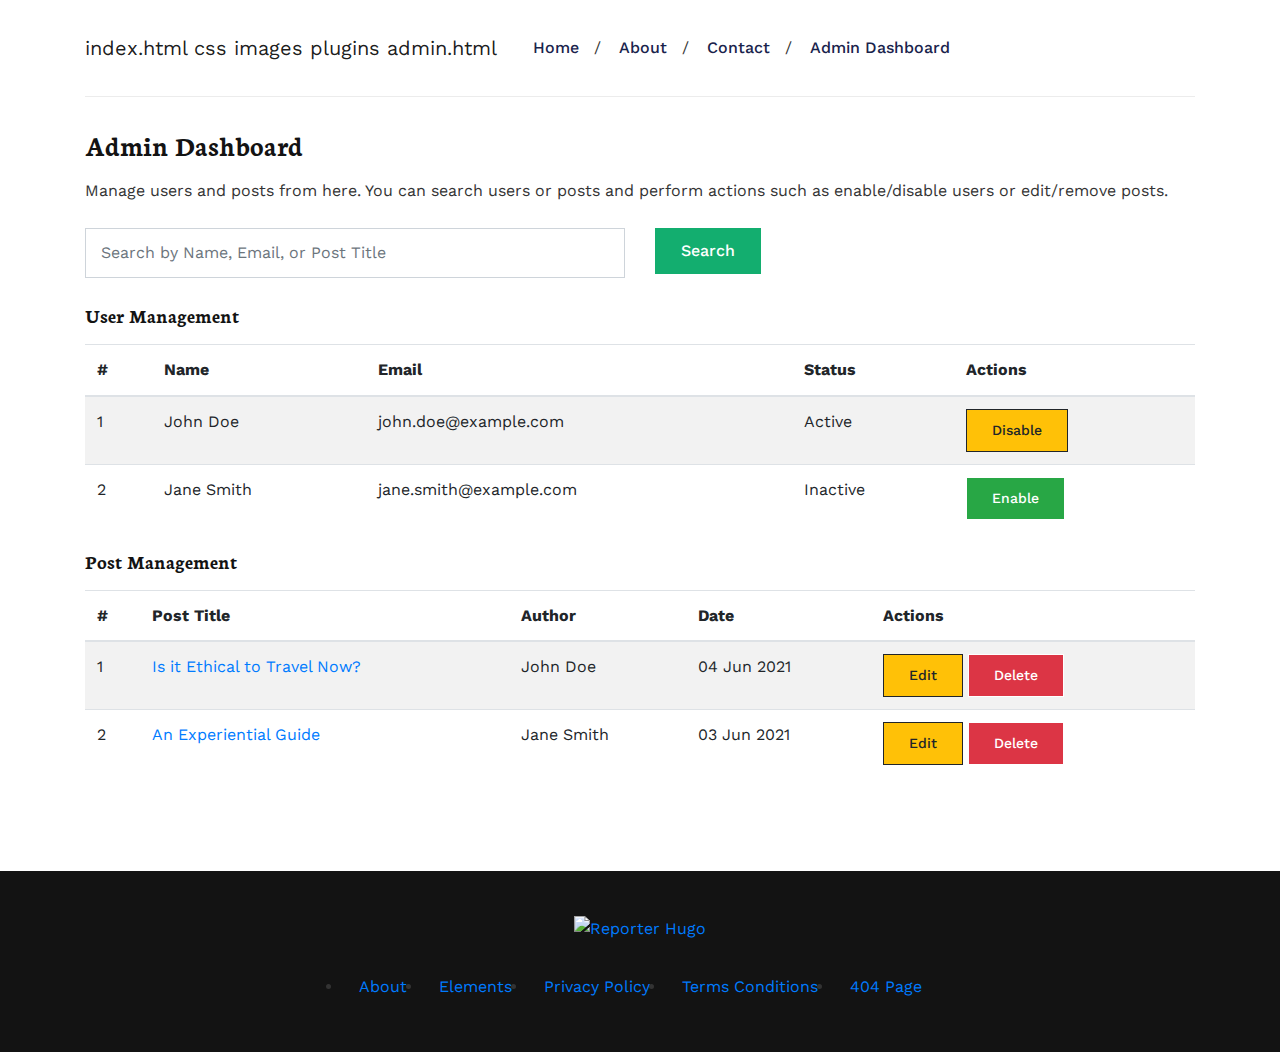
==== admin.html @ 475f5f54 "Added landing page and admin dashboard" ====
<!DOCTYPE html>
<html lang="en">
<head>
    <meta charset="utf-8">
    <title>BestBlog - Personal Blogging</title>
    <meta name="viewport" content="width=device-width, initial-scale=1, maximum-scale=5">
    <meta name="description" content="This is meta description">
    <link rel="icon" href="images/favicon.png" type="image/x-icon">
    
    <!-- Google Fonts -->
    <link href="https://fonts.googleapis.com/css2?family=Neuton:wght@700&family=Work+Sans:wght@400;500;600;700&display=swap" rel="stylesheet">
    
    <!-- Bootstrap & Main Styles -->
    <link rel="stylesheet" href="plugins/bootstrap/bootstrap.min.css">
    <link rel="stylesheet" href="css/style.css">
    </head>
<body>

    <header class="navigation">
        <div class="container">
            <nav class="navbar navbar-expand-lg navbar-light">
                <a class="navbar-brand" href="index.html">index.html css images plugins admin.html</a>
                <button class="navbar-toggler" type="button" data-bs-toggle="collapse" data-bs-target="#navbarNav" aria-controls="navbarNav" aria-expanded="false" aria-label="Toggle navigation">
                    <span class="navbar-toggler-icon"></span>
                </button>
                <div class="collapse navbar-collapse" id="navbarNav">
                    <ul class="navbar-nav ms-auto">
                        <li class="nav-item"><a class="nav-link" href="index.html">Home</a></li>
                        <li class="nav-item"><a class="nav-link" href="about.html">About</a></li>
                        <li class="nav-item"><a class="nav-link" href="contact.html">Contact</a></li>
                        <li class="nav-item"><a class="nav-link" href="admin.html">Admin Dashboard</a></li>
                    </ul>
                </div>
            </nav>
        </div>
    </header>

  <!-- Admin Page Content -->
  <main>
    <section class="section">
      <div class="container">
        <div class="row">
          <div class="col-12">
            <h2 class="section-title">Admin Dashboard</h2>
            <p class="mb-4">Manage users and posts from here. You can search users or posts and perform actions such as enable/disable users or edit/remove posts.</p>
            
            <!-- Search Bar -->
            <div class="row mb-4">
              <div class="col-md-6">
                <input type="text" id="search" class="form-control" placeholder="Search by Name, Email, or Post Title">
              </div>
              <div class="col-md-6">
                <button class="btn btn-primary">Search</button>
              </div>
            </div>

            <!-- User List -->
            <h4 class="mb-3">User Management</h4>
            <table class="table table-striped">
              <thead>
                <tr>
                  <th scope="col">#</th>
                  <th scope="col">Name</th>
                  <th scope="col">Email</th>
                  <th scope="col">Status</th>
                  <th scope="col">Actions</th>
                </tr>
              </thead>
              <tbody>
                <tr>
                  <td>1</td>
                  <td>John Doe</td>
                  <td>john.doe@example.com</td>
                  <td>Active</td>
                  <td><button class="btn btn-warning btn-sm">Disable</button></td>
                </tr>
                <tr>
                  <td>2</td>
                  <td>Jane Smith</td>
                  <td>jane.smith@example.com</td>
                  <td>Inactive</td>
                  <td><button class="btn btn-success btn-sm">Enable</button></td>
                </tr>
              </tbody>
            </table>

            <!-- Post Management -->
            <h4 class="mb-3">Post Management</h4>
            <table class="table table-striped">
              <thead>
                <tr>
                  <th scope="col">#</th>
                  <th scope="col">Post Title</th>
                  <th scope="col">Author</th>
                  <th scope="col">Date</th>
                  <th scope="col">Actions</th>
                </tr>
              </thead>
              <tbody>
                <tr>
                  <td>1</td>
                  <td><a href="article.html">Is it Ethical to Travel Now?</a></td>
                  <td>John Doe</td>
                  <td>04 Jun 2021</td>
                  <td>
                    <button class="btn btn-warning btn-sm">Edit</button>
                    <button class="btn btn-danger btn-sm">Delete</button>
                  </td>
                </tr>
                <tr>
                  <td>2</td>
                  <td><a href="article.html">An Experiential Guide</a></td>
                  <td>Jane Smith</td>
                  <td>03 Jun 2021</td>
                  <td>
                    <button class="btn btn-warning btn-sm">Edit</button>
                    <button class="btn btn-danger btn-sm">Delete</button>
                  </td>
                </tr>
              </tbody>
            </table>
          </div>
        </div>
      </div>
    </section>
  </main>

  <footer class="bg-dark mt-5">
    <div class="container section">
      <div class="row">
        <div class="col-lg-10 mx-auto text-center">
          <a href="index.html">
            <img src="images/logo-white.png" alt="Reporter Hugo" class="img-fluid mb-4">
          </a>
          <ul class="navbar-footer p-0 d-flex justify-content-center mb-0">
            <li><a href="about.html" class="nav-link">About</a></li>
            <li><a href="article.html" class="nav-link">Elements</a></li>
            <li><a href="privacy-policy.html" class="nav-link">Privacy Policy</a></li>
            <li><a href="terms-conditions.html" class="nav-link">Terms Conditions</a></li>
            <li><a href="404.html" class="nav-link">404 Page</a></li>
          </ul>
        </div>
      </div>
    </div>
  </footer>

  <!-- Bootstrap JS (via CDN) -->
  <script src="https://cdn.jsdelivr.net/npm/bootstrap@5.3.0-alpha1/dist/js/bootstrap.bundle.min.js"></script>
</body>
</html>
---- css/style.css ----
/*  typography */
body {
  line-height: 1.6;
  font-family: "Work Sans", sans-serif;
  -webkit-font-smoothing: antialiased;
  font-size: 16px;
  color: #333;
}

p {
  font-weight: 400;
  color: #333;
  font-size: 16px;
  line-height: 1.6;
  font-family: "Work Sans", sans-serif;
}

h1, h2, h3, h4, h5, h6, .h1, .h2, .h3, .h4, .h5, .h6 {
  color: #131313;
  font-family: "Neuton", serif;
  font-weight: 700;
  line-height: 1.3;
}

h1, .h1 {
  font-size: 36px;
}
@media (max-width: 991px) {
  h1, .h1 {
    font-size: 30px;
  }
}
@media (max-width: 767px) {
  h1, .h1 {
    font-size: 26px;
  }
}

h2, .h2 {
  font-size: 28px;
}
@media (max-width: 767px) {
  h2, .h2 {
    font-size: 24px;
  }
}

h3, .h3 {
  font-size: 22px;
}
@media (max-width: 767px) {
  h3, .h3 {
    font-size: 20px;
  }
}

h4, .h4 {
  font-size: 20px;
}

h5, .h5 {
  font-size: 16px;
}

h6, .h6 {
  font-size: 14px;
}

/* Button style */
.btn {
  font-family: "Work Sans", sans-serif;
  font-weight: 500;
  text-transform: capitalize;
  padding: 10px 25px;
  border-radius: 0;
  border: 1px solid;
  position: relative;
  z-index: 1;
  transition: 0.2s ease;
}
.btn:hover, .btn:active, .btn.active .btn:focus, .btn.focus {
  outline: 0;
  box-shadow: none !important;
}

.btn-primary {
  background: #13AE6F;
  color: #fff;
  border-color: #13AE6F;
}
.btn-primary:hover, .btn-primary:active, .btn-primary.active .btn-primary:focus, .btn-primary.focus {
  background: #13AE6F !important;
  border-color: #13AE6F !important;
}

.btn-outline-primary {
  background: transparent;
  color: #13AE6F;
  border-color: #13AE6F;
}
.btn-outline-primary:hover, .btn-outline-primary:active, .btn-outline-primary.active .btn-outline-primary:focus, .btn-outline-primary.focus {
  background: #13AE6F !important;
  border-color: #13AE6F !important;
  color: #fff;
}

.btn-sm {
  font-size: 14px;
  padding: 10px 25px;
}

body {
  background-color: #fff;
  overflow-x: hidden;
}

::-moz-selection {
  background: #13AE6F;
  color: #fff;
}

::selection {
  background: #13AE6F;
  color: #fff;
}

/* preloader */
.preloader {
  position: fixed;
  top: 0;
  left: 0;
  right: 0;
  bottom: 0;
  background-color: #fff;
  z-index: 9999;
  display: flex;
  align-items: center;
  justify-content: center;
}

img {
  vertical-align: middle;
  border: 0;
  max-width: 100%;
  height: auto;
}

a,
a:hover,
a:focus {
  text-decoration: none;
}

a,
button,
select {
  cursor: pointer;
  transition: 0.2s ease;
}
a:focus,
button:focus,
select:focus {
  outline: 0;
}

a:hover {
  color: #13AE6F;
}

.slick-slide {
  outline: 0;
}

.section {
  padding-top: 30px;
  padding-bottom: 30px;
}

.section-title {
  position: relative;
  z-index: 1;
  margin-bottom: 15px;
}
.section-title::before {
  position: absolute;
  height: 4px;
  width: 100%;
  content: "";
  left: 0;
  top: 0;
  z-index: -1;
}

.bg-cover {
  background-size: cover;
  background-position: center center;
  background-repeat: no-repeat;
}

.border-default {
  border-color: #ececec !important;
}

.border-primary {
  border-color: #13AE6F !important;
}

.font-primary {
  font-family: "Work Sans", sans-serif !important;
}

.font-secondary {
  font-family: "Neuton", serif !important;
}

.font-weight-medium {
  font-weight: 500 !important;
}

.breadcrumb {
  background-color: transparent;
  justify-content: center;
}
.breadcrumb-item {
  font-family: "Work Sans", sans-serif;
  letter-spacing: 2px;
  font-size: 10px;
  font-weight: 600;
}
.breadcrumb-item a {
  color: #13AE6F;
}

/* overlay */
.overlay {
  position: relative;
}
.overlay::before {
  position: absolute;
  content: "";
  height: 100%;
  width: 100%;
  top: 0;
  left: 0;
  background: #000;
  opacity: 0.5;
}

.bg-primary {
  background: #13AE6F !important;
}

.text-primary {
  color: #13AE6F !important;
}

.text-default {
  color: #333 !important;
}

.bg-dark {
  background-color: #131313 !important;
}

@media screen and (min-width: 1400px) {
  .container {
    max-width: 1320px;
  }
}
.rounded {
  border-radius: 6px !important;
}

@media screen and (min-width: 991px) and (max-width: 1200px) {
  .no-gutters-lg {
    margin-right: 0;
    margin-left: 0;
  }
  .no-gutters-lg > .col, .no-gutters-lg > [class*=col-] {
    padding-right: 0;
    padding-left: 0;
  }
}
.mark, mark {
  padding: 0;
}

.navigation {
  background-color: transparent;
}
.navigation .navbar {
  border-bottom: 1px solid #ececec;
  padding: 25px 0;
}
@media (max-width: 767px) {
  .navigation .navbar {
    padding: 15px 0;
  }
}
.navigation .navbar-nav {
  flex-direction: row;
}
@media (max-width: 991px) {
  .navigation .navbar-nav {
    flex-direction: column;
  }
}
.navigation .navbar-nav:hover .nav-item::after,
.navigation .navbar-nav:hover .nav-link:not(:hover) {
  opacity: 0.5;
}
.navigation .navbar-nav:hover .dropdown:hover .nav-link {
  opacity: 1;
}
.navigation .nav-item {
  margin: 0;
  position: relative;
}
.navigation .nav-item::after {
  position: absolute;
  content: "/";
  right: -2px;
  top: 50%;
  transform: translateY(-50%);
}
@media (max-width: 991px) {
  .navigation .nav-item::after {
    display: none;
  }
}
.navigation .nav-item .nav-link {
  font-size: 16px;
  font-weight: 500;
  font-family: "Work Sans", sans-serif;
  text-transform: capitalize;
  line-height: 1;
  display: inline-block;
}
.navigation .nav-item:last-child::after {
  display: none;
}
.navigation .nav-item.dropdown .nav-link {
  position: relative;
  padding-right: 38px !important;
}
@media (max-width: 991px) {
  .navigation .nav-item.dropdown .nav-link {
    padding-right: 28px !important;
  }
}
.navigation .nav-item.dropdown .nav-link::after {
  display: none;
}
.navigation .nav-item.dropdown .nav-link::before {
  position: absolute;
  right: 24px;
  top: calc(50% - 6px);
  display: inline-block;
  vertical-align: 0.255em;
  content: "";
  height: 8px;
  width: 8px;
  border: 2px solid;
  border-left: 0;
  border-top: 0;
  border-color: inherit;
  border-radius: 2px;
  transform: rotate(45deg);
  transition: 0s;
}
@media (max-width: 991px) {
  .navigation .nav-item.dropdown .nav-link::before {
    right: 13px;
  }
}
@media (min-width: 991px) {
  .navigation .dropdown-menu {
    display: block;
    opacity: 0;
    visibility: hidden;
    width: 220px;
    transition: 0.2s;
    left: 50%;
    border-radius: 0;
    transform: translate(-50%, 6px);
  }
  .navigation .dropdown:hover .dropdown-menu {
    opacity: 1;
    visibility: visible;
    box-shadow: 0 10px 30px rgba(22, 28, 45, 0.1);
    transform: translate(-50%, -6px);
  }
}
.navigation .dropdown-menu {
  border: 0;
  padding: 0 25px;
}
.navigation .dropdown-menu:hover .dropdown-item:not(:hover) {
  opacity: 0.5;
}
.navigation .dropdown-item {
  font-size: 16px;
  padding: 5px 0;
  font-weight: 500;
}
.navigation .dropdown-item:first-child {
  padding-top: 15px;
}
@media (max-width: 991px) {
  .navigation .dropdown-item:first-child {
    padding-top: 5px;
  }
}
.navigation .dropdown-item:last-child {
  padding-bottom: 15px;
}
@media (max-width: 991px) {
  .navigation .dropdown-item:last-child {
    padding-bottom: 5px;
  }
}
.navigation .dropdown-item.active,
.navigation .dropdown-item:active,
.navigation .dropdown-item:focus,
.navigation .dropdown-item:hover {
  color: initial;
  background-color: transparent;
}
.navigation .navbar-light .navbar-toggler {
  border-color: transparent;
  padding: 0;
  font-size: 20px;
  color: #000;
  transition: 0.3s ease;
}
.navigation .navbar-light .navbar-toggler .navbar-toggler-icon {
  background-image: url("data:image/svg+xml,%3csvg xmlns='http://www.w3.org/2000/svg' width='30' height='30' viewBox='0 0 30 30'%3e%3cpath stroke='rgba%280, 0, 0, 1%29' stroke-linecap='round' stroke-miterlimit='10' stroke-width='2' d='M4 7h22M4 15h22M4 23h22'/%3e%3c/svg%3e");
}
.navigation .navbar-light .navbar-nav .nav-link {
  color: #19234C;
  font-weight: 500;
  padding: 15px 20px;
}
.navigation .navbar-light .navbar-nav .nav-link:hover {
  color: #000;
}
@media (max-width: 991px) {
  .navigation .navbar-nav {
    background-color: #fff;
    padding: 15px 0;
    border-radius: 0;
  }
  .navigation .dropdown-menu {
    text-align: center;
  }
  .navigation .navbar-light .navbar-nav .nav-link {
    padding: 10px 20px;
  }
}
.navigation .search {
  max-width: 250px;
}
@media (max-width: 767px) {
  .navigation .search {
    width: 100%;
    max-width: initial;
    margin-top: 15px;
  }
}
.navigation .search input {
  background: url([data-uri]) 6px 5px no-repeat #fff;
  width: 100%;
  border: none;
  padding: 11px 40px 11px 15px;
  border-radius: 0;
  background-size: 15px;
  background-position: calc(100% - 15px) center;
  border: 1px solid #ddd;
}
.navigation .search input:focus {
  outline: 0;
}

.navbar-footer {
  justify-content: center;
  flex-wrap: wrap;
}
.navbar-footer .nav-item {
  margin: 10px 0;
}
.navbar-footer .nav-item .nav-link {
  color: #fff;
}

.article-card {
  padding: 30px;
  border-radius: 0;
  box-shadow: 0 5px 25px rgba(0, 0, 0, 0.05);
}
@media (max-width: 1200px) {
  .article-card-sm {
    padding: 20px;
  }
}
@media (max-width: 991px) {
  .article-card {
    padding: 25px;
  }
}
@media (max-width: 575px) {
  .article-card {
    padding: 15px;
  }
}

.card {
  border: 0;
  position: relative;
}
.card-meta {
  padding-left: 0;
}
.card-meta li {
  list-style-type: none;
  margin-right: 10px;
  display: inline-block;
}
.card-meta li a {
  font-weight: 500;
  color: #888;
  text-transform: uppercase;
  letter-spacing: 2px;
}
.card-meta li a:hover {
  color: #13AE6F;
}
.card-footer {
  background-color: transparent;
}
.card-footer span {
  vertical-align: middle;
  color: #888;
}
.card-img {
  height: 200px;
  width: 100%;
  -o-object-fit: cover;
     object-fit: cover;
}

.card-image {
  position: relative;
}
.card-image img {
  border-radius: 0;
}
.card-image .post-info {
  position: absolute;
  right: 0;
  top: -5px;
  padding-top: 20px;
  padding-left: 20px;
  padding-right: 20px;
}
.card-image .post-info span {
  display: inline-block;
  line-height: 1.3;
  font-size: 12px;
  padding: 3px 8px;
  padding-top: 4px;
  background-color: rgba(0, 0, 0, 0.6);
  -webkit-backdrop-filter: blur(10px);
          backdrop-filter: blur(10px);
  color: #fff;
  border-radius: 0;
  margin-top: 5px;
}

.read-more-btn {
  font-family: "Neuton", serif;
  font-size: 18px;
}

.post-title {
  color: #000;
  display: inline;
  text-decoration: none;
  background-image: linear-gradient(#3deaa4, #3deaa4);
  background-position: 0% 80%;
  background-repeat: no-repeat;
  background-size: 0% 8px;
  transition: background-size 0.3s;
}
.post-title-sm {
  background-size: 0% 3px;
}

a.post-title:hover {
  color: #000;
  background-size: 100% 8px;
}

a.post-title-sm:hover {
  background-size: 100% 3px;
}

/* blog */
.pagination {
  justify-content: center;
}
.pagination .page-item .page-link {
  display: inline-block;
  width: 42px;
  height: 42px;
  border-radius: 0;
  border: 1px solid #ececec;
  text-align: center;
  margin: 0 4px;
  font-weight: 500;
  color: #131313;
  padding: 0;
  line-height: 41px;
  box-shadow: 0 5px 25px rgba(0, 0, 0, 0.05);
}
.pagination .page-item .page-link:focus, .pagination .page-item .page-link:hover {
  box-shadow: none;
  background: #13AE6F;
  color: #fff;
}
.pagination .page-item:first-child .page-link, .pagination .page-item:last-child .page-link {
  border-radius: 0;
}
.pagination .page-item.active .page-link {
  background: #13AE6F;
  color: #fff;
  border-color: #13AE6F;
}

.post-meta {
  padding-left: 0;
}
.post-meta li {
  list-style-type: none;
  display: inline-block;
  color: #888;
  font-weight: 500;
}
.post-meta li a {
  display: inline-block;
  background-color: rgba(19, 19, 19, 0.05);
  color: black;
  text-transform: capitalize;
  padding: 2px 8px;
  margin-bottom: 8px;
  margin-right: 2px;
  font-size: 14px;
  border-radius: 0;
}
.post-meta li a:hover {
  background-color: rgba(61, 234, 164, 0.25);
}
.post-meta li svg {
  display: inline-block;
}

.image-fallback {
  font-size: 0;
  height: 220px;
  width: 100%;
  background-color: #f2f2f2;
  text-align: center;
  border-radius: 0;
  display: inline-block;
}
.image-fallback::first-letter {
  font-size: 80px;
  line-height: 220px;
  font-weight: bold;
  color: #19234C;
}
.image-fallback.post-thumb-sm::first-letter {
  font-size: 50px;
  line-height: 60px;
}
.image-fallback-sm {
  height: 120px;
  width: 120px;
  margin-bottom: 20px;
}
.image-fallback-sm::first-letter {
  font-size: 50px;
  line-height: 120px;
}
.image-fallback-xs {
  height: 80px;
  width: 80px;
}
.image-fallback-xs::first-letter {
  font-size: 38px;
  line-height: 80px;
}

.breadcrumbs {
  background-color: transparent;
  padding: 15px 0;
}
.breadcrumbs a {
  color: #131313;
}
.breadcrumbs a:hover {
  text-decoration: underline;
}
.breadcrumbs a:last-child {
  color: rgba(19, 19, 19, 0.5);
  pointer-events: none;
}

/* content style */
.content * {
  margin-bottom: 5px;
}
.content h1, .content h2, .content h3, .content h4, .content h5, .content h6, .content .h1, .content .h2, .content .h3, .content .h4, .content .h5, .content .h6 {
  margin-bottom: 20px;
  margin-top: 30px;
}
.content a {
  color: inherit !important;
  display: inline;
  text-decoration: none;
  background-image: linear-gradient(#3deaa4, #3deaa4);
  background-position: 0% 110%;
  background-repeat: no-repeat;
  background-size: 100% 3px;
  transition: 0.3s;
}
.content a:hover {
  color: #000;
  background-size: 100% 100%;
}
.content.bg-dark a:hover {
  background-image: linear-gradient(rgba(19, 174, 111, 0.4), rgba(19, 174, 111, 0.4));
}
.content ol {
  padding-left: 20px;
}
.content ul {
  padding-left: 0;
}
.content ul li {
  position: relative;
  padding-left: 15px;
  margin-bottom: 10px;
  list-style-type: none;
}
.content ul li a {
  display: inline-block;
  margin-bottom: 10px;
}
.content ul li::before {
  position: absolute;
  content: "";
  height: 10px;
  width: 10px;
  border-radius: 100%;
  left: 0;
  top: 7px;
  background-color: #13AE6F;
  transition: 0.3s ease;
}
.content table {
  text-align: left;
  width: 100%;
  max-width: 100%;
  margin-bottom: 1rem;
  border: 1px solid #dee2e6;
}
.content table th,
.content table td {
  padding: 0.75rem;
  vertical-align: top;
  border: 1px solid #dee2e6;
}
.content table thead {
  background: #f1f1f1;
}
.content table tbody {
  background: #F6F6F6;
}
.content table tbody td {
  text-align: left !important;
}
.content blockquote {
  border-left: 4px solid #13AE6F;
  padding: 20px;
  margin: 20px 0;
}
.content blockquote p {
  margin-bottom: 0;
  color: #333;
  font-style: italic;
  font-size: 20px;
  font-weight: 500;
}
.content pre {
  padding: 10px 20px;
  background: #F6F6F6;
}

/* widget */
.widget-blocks {
  padding-left: 20px;
}
@media (max-width: 991px) {
  .widget-blocks {
    padding-left: 0;
  }
}
.widget-blocks .row > .col:last-child .widget, .widget-blocks .row > [class*=col-]:last-child .widget {
  margin-bottom: 0 !important;
}

.widget {
  margin-bottom: 50px;
}
.widget-body {
  padding: 30px;
  background-color: #fff;
  border-radius: 0;
  box-shadow: 0 5px 25px rgba(0, 0, 0, 0.05);
}
@media (max-width: 1200px) {
  .widget-body-sm {
    padding: 20px;
  }
}
@media (max-width: 991px) {
  .widget-body {
    padding: 25px;
  }
}
@media (max-width: 575px) {
  .widget-body {
    padding: 15px;
  }
}
.widget-list {
  list-style: none;
  padding: 0;
  margin: 0;
}
.widget-list .card {
  border-bottom: 1px dashed #ececec;
  padding-bottom: 15px;
}
.widget-list .media img {
  height: 80px;
  width: 80px !important;
  -o-object-fit: cover;
     object-fit: cover;
  border-radius: 0;
}
.widget-list .media:not(:last-child) {
  border-bottom: 1px dashed #ececec;
  margin-bottom: 15px;
  padding-bottom: 15px;
}
.widget-list .media:hover {
  opacity: 0.8;
}
.widget-list li {
  display: inline-block;
}
.widget-list li a {
  background-color: rgba(19, 19, 19, 0.05);
  color: black;
  text-transform: capitalize;
  padding: 6px 16px;
  margin-bottom: 9px;
  margin-right: 9px;
  display: block;
  font-size: 14px;
  border-radius: 0;
}
.widget-list li a:hover {
  background-color: rgba(61, 234, 164, 0.25);
}

.author-thumb-sm {
  height: 150px;
  -o-object-fit: cover;
     object-fit: cover;
}
@media (max-width: 991px) {
  .author-thumb-sm {
    height: 250px;
  }
}
@media (max-width: 767px) {
  .author-thumb-sm {
    height: 200px;
  }
}

.post-thumb-sm {
  height: 80px;
  width: 100px;
  -o-object-fit: cover;
     object-fit: cover;
  border-radius: 0;
}

.copyright {
  background-color: #0e0e0e !important;
  color: #e8e8e8;
  padding: 20px 0;
  font-size: 14px;
  text-align: center;
}

footer .section {
  padding: 45px 0;
}

.navbar-footer .nav-link:hover {
  color: #13AE6F;
  text-decoration: underline;
}

.form-control {
  border-radius: 0;
  min-height: 50px;
  padding: 10px 15px;
}
.form-control:focus {
  border-color: #131313;
  box-shadow: none;
}
/*# sourceMappingURL=style.css.map */
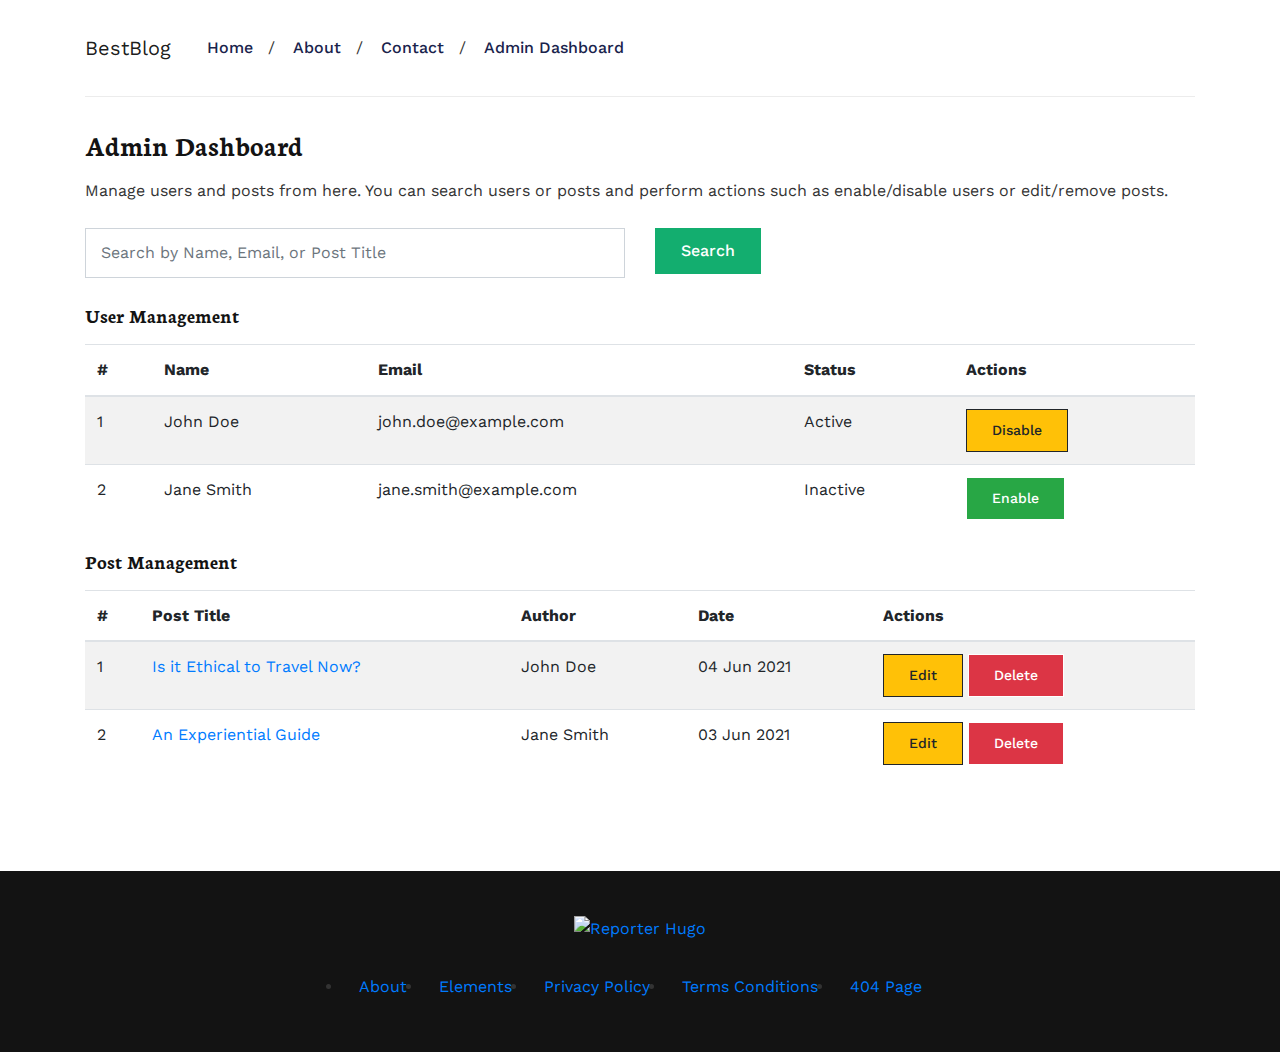
==== commit e3cbeb16: "Updated code to fix the page logic" ====
--- a/admin.html
+++ b/admin.html
@@ -19,15 +19,15 @@
     <header class="navigation">
         <div class="container">
             <nav class="navbar navbar-expand-lg navbar-light">
-                <a class="navbar-brand" href="index.html">index.html css images plugins admin.html</a>
+                <a class="navbar-brand" href="index.html">BestBlog</a>
                 <button class="navbar-toggler" type="button" data-bs-toggle="collapse" data-bs-target="#navbarNav" aria-controls="navbarNav" aria-expanded="false" aria-label="Toggle navigation">
                     <span class="navbar-toggler-icon"></span>
                 </button>
                 <div class="collapse navbar-collapse" id="navbarNav">
                     <ul class="navbar-nav ms-auto">
                         <li class="nav-item"><a class="nav-link" href="index.html">Home</a></li>
-                        <li class="nav-item"><a class="nav-link" href="about.html">About</a></li>
-                        <li class="nav-item"><a class="nav-link" href="contact.html">Contact</a></li>
+                        <li class="nav-item"><a class="nav-link" href=" ">About</a></li>
+                        <li class="nav-item"><a class="nav-link" href=" ">Contact</a></li>
                         <li class="nav-item"><a class="nav-link" href="admin.html">Admin Dashboard</a></li>
                     </ul>
                 </div>
@@ -133,11 +133,11 @@
             <img src="images/logo-white.png" alt="Reporter Hugo" class="img-fluid mb-4">
           </a>
           <ul class="navbar-footer p-0 d-flex justify-content-center mb-0">
-            <li><a href="about.html" class="nav-link">About</a></li>
-            <li><a href="article.html" class="nav-link">Elements</a></li>
-            <li><a href="privacy-policy.html" class="nav-link">Privacy Policy</a></li>
-            <li><a href="terms-conditions.html" class="nav-link">Terms Conditions</a></li>
-            <li><a href="404.html" class="nav-link">404 Page</a></li>
+            <li><a href=" " class="nav-link">About</a></li>
+            <li><a href=" " class="nav-link">Elements</a></li>
+            <li><a href=" " class="nav-link">Privacy Policy</a></li>
+            <li><a href=" " class="nav-link">Terms Conditions</a></li>
+            <li><a href=" " class="nav-link">404 Page</a></li>
           </ul>
         </div>
       </div>
